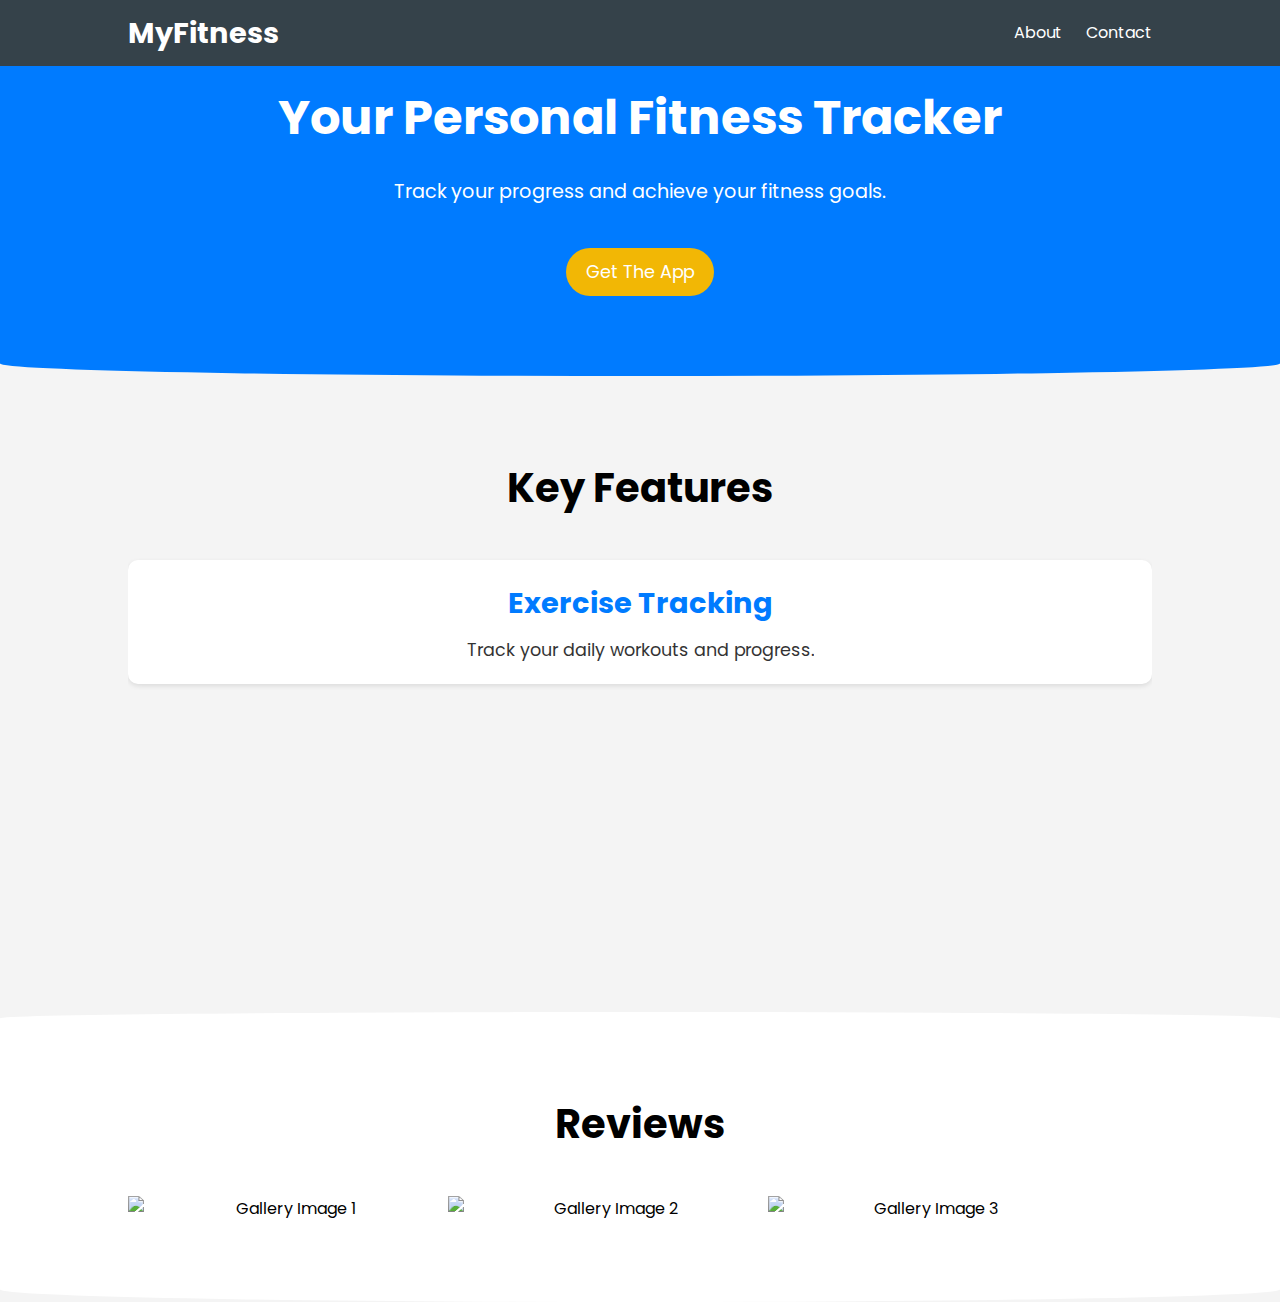
==== index.html @ ee6052d9 "commit" ====
<!DOCTYPE html>
<html lang="en">
  <head>
    <meta charset="UTF-8" />
    <meta name="viewport" content="width=device-width, initial-scale=1.0" />
    <title>MyFitness</title>
    <link rel="stylesheet" href="styles.css" />
    <link
      rel="icon"
      href="https://cdn-icons-png.flaticon.com/128/4439/4439074.png"
    />
    <meta
      name="description"
      content="Track your excercises, analyse your progress and monitor your health to the next level."
    />
    <meta
      name="keywords"
      content="fitness, health, track, calories, kcal, app, heart"
    />
    <meta property="og:title" content="MyFitness" />
    <meta property="og:type" content="website" />
    <meta
      property="og:description"
      content="Track your excercises, analyse your progress and monitor your health to the next level."
    />
  </head>
  <body>
    <header>
      <div class="container">
        <a href="#" style="text-decoration: none; color: white"
          ><h1>MyFitness</h1></a
        >
        <nav>
          <ul>
            <li><a href="#">About</a></li>
            <li><a href="#">Contact</a></li>
          </ul>
        </nav>
      </div>
    </header>

    <main>
      <section class="hero">
        <div class="container">
          <h2>Your Personal Fitness Tracker</h2>
          <p>Track your progress and achieve your fitness goals.</p>
          <a href="#" id="get-the-app" class="btn">Get The App</a>
        </div>
      </section>

      <section class="features">
        <div class="container">
          <h2>Key Features</h2>
          <div class="feature">
            <i class="fas fa-dumbbell"></i>
            <h3>Exercise Tracking</h3>
            <p>Track your daily workouts and progress.</p>
          </div>
          <div class="feature">
            <i class="fas fa-chart-line"></i>
            <h3>Progress Analytics</h3>
            <p>Analyze your fitness data and set new goals.</p>
          </div>
          <div class="feature">
            <i class="fas fa-heartbeat"></i>
            <h3>Health Monitoring</h3>
            <p>Monitor your heart rate and overall health.</p>
          </div>
        </div>
      </section>

      <section class="gallery">
        <div class="container">
          <h2>Reviews</h2>
          <div class="image-gallery-wrapper">
            <div class="image-gallery">
              <img
                src="https://d1eipm3vz40hy0.cloudfront.net/images/AMER/negativecustomerreviewaboutacompanyspoorcustomerservice.png"
                alt="Gallery Image 1"
              />
              <img
                src="https://d1eipm3vz40hy0.cloudfront.net/images/AMER/customerreviews3.png"
                alt="Gallery Image 2"
              />
              <img
                src="https://d1eipm3vz40hy0.cloudfront.net/images/AMER/negativecustomerreviewaboutacompanyspoorcustomerservice.png"
                alt="Gallery Image 3"
              />
            </div>
          </div>
        </div>
      </section>
    </main>

    <footer class="footer-container">
      <a href="#get-the-app" class="footer-btn">
        <img
          src="https://cdn-icons-png.flaticon.com/128/6411/6411705.png"
          alt="Dashboard Icon"
        />
        <span>Dashboard</span>
      </a>
      <a href="#get-the-app" class="footer-btn">
        <img
          src="https://cdn-icons-png.flaticon.com/128/4571/4571730.png"
          alt="Diary Icon"
        />
        <span>Diary</span>
      </a>
      <a href="#get-the-app" class="footer-btn">
        <img
          src="https://cdn-icons-png.flaticon.com/128/126/126472.png"
          alt="Settings Icon"
        />
        <span>Settings</span>
      </a>
    </footer>

    <script src="scripts.js"></script>
  </body>
</html>
---- styles.css ----
/* styles.css */
@import url("https://fonts.googleapis.com/css2?family=Poppins:ital,wght@0,100;0,200;0,300;0,400;0,500;0,600;0,700;0,800;0,900&display=swap");
/* Reset für margin und padding */
* {
  margin: 0;
  padding: 0;
  box-sizing: border-box;
  scroll-behavior: smooth;
  font-family: "Poppins";
}

/* Globale Stile */
body {
  font-family: Arial, sans-serif;
  line-height: 1.6;
  background-color: #f4f4f4;
  margin: 0;
}

.container {
  width: 80%;
  margin: 0 auto;
  overflow: hidden;
}

/* Top-Bar Styling */
header {
  position: fixed;
  top: 0;
  left: 0;
  width: 100%;
  background-color: #35424a;
  color: #ffffff;
  padding: 10px 0;
  z-index: 1000; /* Z-Index anpassen, um sicherzustellen, dass der Header über anderen Inhalten liegt */
}

header .container {
  width: 80%;
  margin: 0 auto;
  display: flex;
  justify-content: space-between;
  align-items: center;
}

header h1 {
  margin: 0;
  font-size: 1.8rem;
  font-weight: bold;
}

header nav ul {
  list-style-type: none;
  padding: 0;
  margin: 0;
}

header nav ul li {
  display: inline-block;
  margin-left: 20px;
}

header nav ul li a {
  text-decoration: none;
  color: #ffffff;
  transition: color 0.3s ease;
}

header nav ul li a:hover {
  color: #f2b705;
}

/* Hero Section */
.hero {
  margin-top: 0px; /* Platz für den fixierten Header einfügen */

  background-color: #007bff;
  color: #ffffff;
  text-align: center;
  padding: 80px 0;

  border-bottom-left-radius: 80% 20px;
  border-bottom-right-radius: 80% 20px;
}

.hero h2 {
  font-size: 3rem;
  margin-bottom: 20px;
}

.hero p {
  font-size: 1.2rem;
  margin-bottom: 40px;
}

.hero .btn {
  display: inline-block;
  background-color: #f2b705;
  color: #ffffff;
  font-size: 1.1rem;
  text-decoration: none;
  padding: 10px 20px;
  border-radius: 25px;
  transition: background-color 0.3s ease;
  animation: colorChange 4s ease-in-out infinite;
}

.hero .btn:hover {
  background-color: #d39e00;
}

@keyframes colorChange {
  0%,
  100% {
    background-color: #008000;
  }
  50% {
    background-color: #50c878;
  }
}

/* Features Section */
.features {
  text-align: center;
  padding: 80px 0;
}

.features h2 {
  font-size: 2.5rem;
  margin-bottom: 40px;
}

.features .feature {
  background-color: #ffffff;
  padding: 20px;
  border-radius: 10px;
  box-shadow: 0 2px 5px rgba(0, 0, 0, 0.1);
  transition: transform 0.3s ease;
}

.features .feature {
  opacity: 0; /* Anfangs unsichtbar machen */
  transform: translateY(50px); /* Verschieben nach unten für das Einfladen */
  transition: opacity 0.6s ease, transform 0.6s ease; /* Übergangseffekte */
}

.features .feature.active {
  opacity: 1; /* Sichtbar machen */
  transform: translateY(0); /* Zurücksetzen der Verschiebung */
}

.features .feature:hover {
  transform: translateY(-5px);
}

.features .feature i {
  font-size: 3rem;
  color: #007bff;
  margin-bottom: 20px;
  transition: transform 0.3s ease;
}

.features .feature:hover i {
  transform: scale(1.2);
}

.features .feature h3 {
  font-size: 1.8rem;
  margin-bottom: 10px;
  color: #007bff;
}

.features .feature p {
  font-size: 1.1rem;
  opacity: 0.8;
  transition: opacity 0.3s ease;
}

.features .feature:hover p {
  opacity: 1;
}
/* Gallery Section */
.gallery {
  text-align: center;
  background-color: #ffffff;
  padding: 80px 0;

  border-top-left-radius: 80% 10px;
  border-top-right-radius: 80% 10px;
  border-bottom-left-radius: 80% 20px;
  border-bottom-right-radius: 80% 20px;
}

.gallery h2 {
  font-size: 2.5rem;
  margin-bottom: 40px;
}

.image-gallery-wrapper {
  overflow: hidden;
  position: relative;
  margin: 0 auto;
  width: 100%;
  max-width: 100vw; /* Für volle Bildschirmbreite */
}

.image-gallery {
  display: flex;
  transition: transform 1s ease; /* Animationseffekt */
}

.image-gallery img {
  width: calc(100vw / 4); /* Jedes Bild nimmt 1/4 der Bildschirmbreite ein */
  flex-shrink: 0; /* Verhindert, dass Bilder kleiner als ihr Container werden */
}

/* Footer Styling */
footer {
  display: none;
}

/* Responsive Design */
@media (max-width: 768px) {
  .container {
    width: 90%;
  }

  header {
    padding: 10px;
  }

  header h1 {
    font-size: 1.5rem;
  }

  header nav ul li {
    margin-left: 10px;
  }

  .hero h2 {
    font-size: 2.5rem;
  }

  .hero p {
    font-size: 1rem;
  }

  .features .feature {
    margin-bottom: 30px;
  }

  .features .feature i {
    font-size: 2.5rem;
  }

  .features .feature h3 {
    font-size: 1.5rem;
  }

  .features .feature p {
    font-size: 1rem;
  }

  .image-gallery img {
    width: 100%;
    margin-bottom: 10vh;
  }

  /* Footer Styling */
  .footer-container {
    position: fixed;
    bottom: 0;
    left: 0;
    width: 100%;
    background-color: #007bff; /* Hintergrundfarbe des Footers */
    color: #ffffff; /* Textfarbe */
    padding: 20px 0;
    text-align: center;
    border-top-left-radius: 80% 20px; /* oberer linker Eckenradius */
    border-top-right-radius: 80% 20px; /* oberer rechter Eckenradius */
  }

  .footer-container::after {
    content: "";
    position: absolute;
    bottom: -20px; /* Höhe der abgeschrägten Kante anpassen */
    left: 0;
    width: 100%;
    height: 20px; /* Höhe der abgeschrägten Kante anpassen */
    background-color: #007bff; /* Gleiche Farbe wie der Footer-Hintergrund */
    clip-path: polygon(0% 100%, 50% 0%, 100% 100%);
  }

  .footer-container .footer-btn {
    background-color: transparent;
    border: none;
    cursor: pointer;
    color: #ffffff;
    display: flex;
    flex-direction: column;
    justify-content: center;
    align-items: center;
    margin-bottom: 10px;
    margin-right: 20px; /* optional: Abstand zwischen den Buttons */
  }

  .footer-container .footer-btn img {
    width: 40px;
    height: 40px;
    margin-bottom: 5px;
    gap: 5vw;
  }

  .footer-container .footer-btn span {
    font-size: 0.8rem; /* optional: Textgröße anpassen */
  }

  @media (max-width: 768px) {
    .footer-container {
      display: flex;
      background-color: #007bff;
      color: #ffffff;
      padding: 20px 0;
      justify-content: space-evenly;
      align-items: center;
      text-align: center;
      flex-wrap: wrap;
      position: fixed;
      bottom: 0;
      width: 100%;
    }

    .footer-container .footer-btn {
      background-color: transparent;
      border: none;
      cursor: pointer;
      color: #ffffff;
      display: flex;
      flex-direction: column;
      justify-content: center;
      align-items: center;
      margin-bottom: 10px;
      margin-right: 20px; /* optional: Abstand zwischen den Buttons */
      text-align: center;
    }

    .footer-btn.active {
      background-color: rgba(
        0,
        0,
        0,
        0.1
      ); /* Hellerer Schwarzton für den aktiven Zustand */
      border-radius: 20px;
      width: 35vw;
    }

    .footer-container .footer-btn img {
      width: 30px;
      height: 30px;
      margin-bottom: 5px;
    }

    .footer-container .footer-btn span {
      font-size: 0.8rem; /* optional: Textgröße anpassen */
      color: #000;
    }

    .footer-container {
      opacity: 0;
      position: fixed;
      bottom: 0;
      left: 0;
      width: 100%;
      background-color: #007bff;
      color: #ffffff;
      padding: 20px 0;
      text-align: center;
      border-top-left-radius: 80% 20px;
      border-top-right-radius: 80% 20px;
      transition: opacity 0.6s ease, transform 0.6s ease;
      transform: translateY(100%);
    }

    .footer-container.visible {
      opacity: 1;
      transform: translateY(0);
    }

    .footer-btn {
      text-decoration: none;
      color: #ffffff;
      display: flex;
      flex-direction: column;
      justify-content: center;
      align-items: center;
      margin-bottom: 10px;
      margin-right: 20px;
    }

    .footer-btn img {
      width: 40px;
      height: 40px;
      margin-bottom: 5px;
      gap: 5vw;
    }

    .footer-btn span {
      font-size: 0.8rem;
    }

    /* Entferne Textdekoration */
    .footer-btn {
      text-decoration: none;
    }

    .footer-btn:hover {
      text-decoration: none;
    }

    .footer-btn:active {
      background-color: transparent;
    }
  }
}
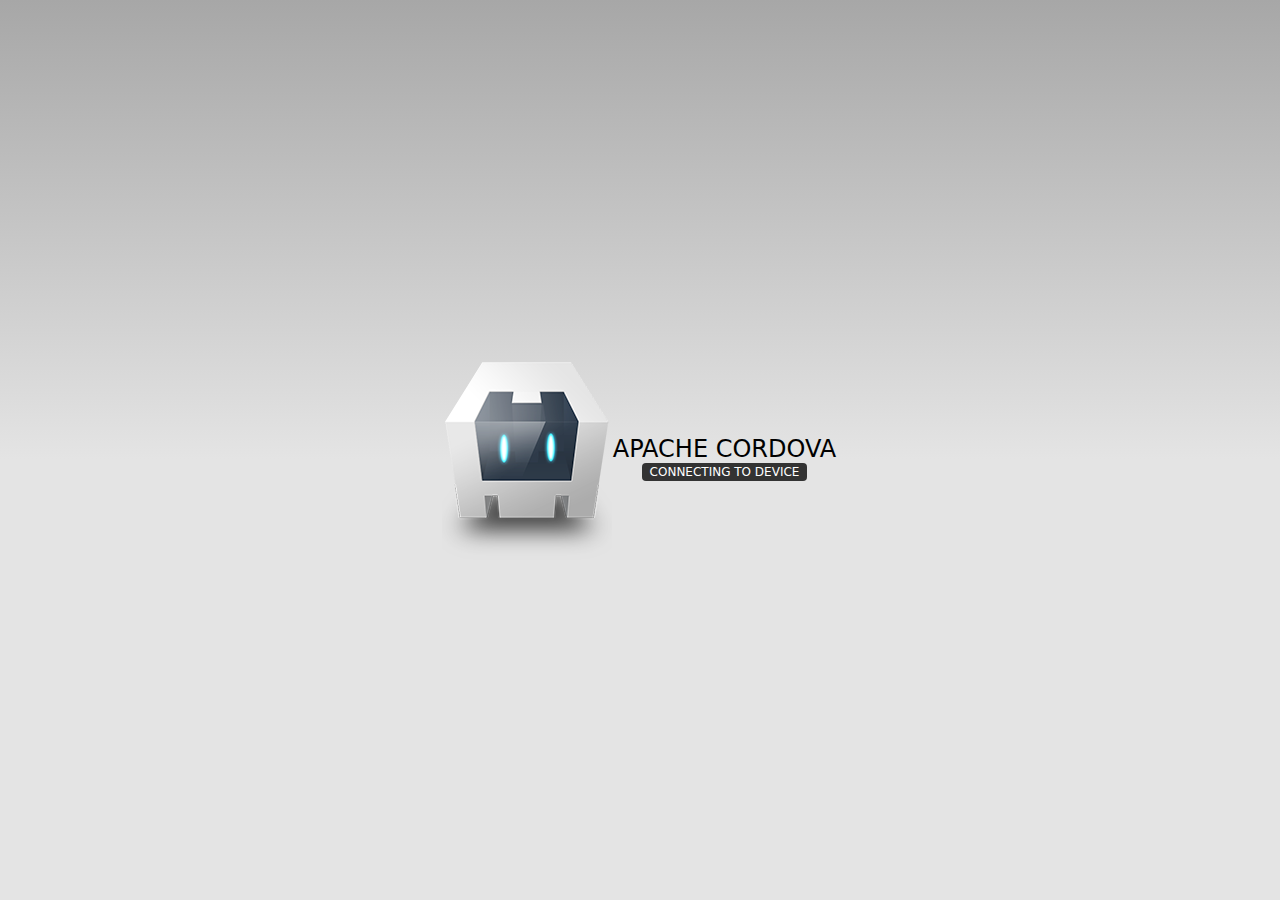
==== commit 06bf074b: "commit" ====
--- a/index.html
+++ b/index.html
@@ -1,121 +1,50 @@
 <!DOCTYPE html>
-<html lang="en">
-  <head>
-    <meta charset="UTF-8" />
-    <meta name="viewport" content="width=device-width, initial-scale=1.0" />
-    <title>MyFitness</title>
-    <link rel="stylesheet" href="styles.css" />
-    <link
-      rel="icon"
-      href="https://cdn-icons-png.flaticon.com/128/4439/4439074.png"
-    />
-    <meta
-      name="description"
-      content="Track your excercises, analyse your progress and monitor your health to the next level."
-    />
-    <meta
-      name="keywords"
-      content="fitness, health, track, calories, kcal, app, heart"
-    />
-    <meta property="og:title" content="MyFitness" />
-    <meta property="og:type" content="website" />
-    <meta
-      property="og:description"
-      content="Track your excercises, analyse your progress and monitor your health to the next level."
-    />
-  </head>
-  <body>
-    <header>
-      <div class="container">
-        <a href="#" style="text-decoration: none; color: white"
-          ><h1>MyFitness</h1></a
-        >
-        <nav>
-          <ul>
-            <li><a href="#">About</a></li>
-            <li><a href="#">Contact</a></li>
-          </ul>
-        </nav>
-      </div>
-    </header>
+<!--
+    Licensed to the Apache Software Foundation (ASF) under one
+    or more contributor license agreements.  See the NOTICE file
+    distributed with this work for additional information
+    regarding copyright ownership.  The ASF licenses this file
+    to you under the Apache License, Version 2.0 (the
+    "License"); you may not use this file except in compliance
+    with the License.  You may obtain a copy of the License at
 
-    <main>
-      <section class="hero">
-        <div class="container">
-          <h2>Your Personal Fitness Tracker</h2>
-          <p>Track your progress and achieve your fitness goals.</p>
-          <a href="#" id="get-the-app" class="btn">Get The App</a>
+    http://www.apache.org/licenses/LICENSE-2.0
+
+    Unless required by applicable law or agreed to in writing,
+    software distributed under the License is distributed on an
+    "AS IS" BASIS, WITHOUT WARRANTIES OR CONDITIONS OF ANY
+     KIND, either express or implied.  See the License for the
+    specific language governing permissions and limitations
+    under the License.
+-->
+<html>
+    <head>
+        <meta charset="utf-8">
+        <!--
+        Customize this policy to fit your own app's needs. For more guidance, please refer to the docs:
+            https://cordova.apache.org/docs/en/latest/
+        Some notes:
+            * https://ssl.gstatic.com is required only on Android and is needed for TalkBack to function properly
+            * Disables use of inline scripts in order to mitigate risk of XSS vulnerabilities. To change this:
+                * Enable inline JS: add 'unsafe-inline' to default-src
+        -->
+        <meta http-equiv="Content-Security-Policy" content="default-src 'self' data: https://ssl.gstatic.com 'unsafe-eval'; style-src 'self' 'unsafe-inline'; media-src *; img-src 'self' data: content:;">
+        <meta name="format-detection" content="telephone=no">
+        <meta name="msapplication-tap-highlight" content="no">
+        <meta name="viewport" content="initial-scale=1, width=device-width, viewport-fit=cover">
+        <meta name="color-scheme" content="light dark">
+        <link rel="stylesheet" href="css/index.css">
+        <title>Hello World</title>
+    </head>
+    <body>
+        <div class="app">
+            <h1>Apache Cordova</h1>
+            <div id="deviceready" class="blink">
+                <p class="event listening">Connecting to Device</p>
+                <p class="event received">Device is Ready</p>
+            </div>
         </div>
-      </section>
-
-      <section class="features">
-        <div class="container">
-          <h2>Key Features</h2>
-          <div class="feature">
-            <i class="fas fa-dumbbell"></i>
-            <h3>Exercise Tracking</h3>
-            <p>Track your daily workouts and progress.</p>
-          </div>
-          <div class="feature">
-            <i class="fas fa-chart-line"></i>
-            <h3>Progress Analytics</h3>
-            <p>Analyze your fitness data and set new goals.</p>
-          </div>
-          <div class="feature">
-            <i class="fas fa-heartbeat"></i>
-            <h3>Health Monitoring</h3>
-            <p>Monitor your heart rate and overall health.</p>
-          </div>
-        </div>
-      </section>
-
-      <section class="gallery">
-        <div class="container">
-          <h2>Reviews</h2>
-          <div class="image-gallery-wrapper">
-            <div class="image-gallery">
-              <img
-                src="https://d1eipm3vz40hy0.cloudfront.net/images/AMER/negativecustomerreviewaboutacompanyspoorcustomerservice.png"
-                alt="Gallery Image 1"
-              />
-              <img
-                src="https://d1eipm3vz40hy0.cloudfront.net/images/AMER/customerreviews3.png"
-                alt="Gallery Image 2"
-              />
-              <img
-                src="https://d1eipm3vz40hy0.cloudfront.net/images/AMER/negativecustomerreviewaboutacompanyspoorcustomerservice.png"
-                alt="Gallery Image 3"
-              />
-            </div>
-          </div>
-        </div>
-      </section>
-    </main>
-
-    <footer class="footer-container">
-      <a href="#get-the-app" class="footer-btn">
-        <img
-          src="https://cdn-icons-png.flaticon.com/128/6411/6411705.png"
-          alt="Dashboard Icon"
-        />
-        <span>Dashboard</span>
-      </a>
-      <a href="#get-the-app" class="footer-btn">
-        <img
-          src="https://cdn-icons-png.flaticon.com/128/4571/4571730.png"
-          alt="Diary Icon"
-        />
-        <span>Diary</span>
-      </a>
-      <a href="#get-the-app" class="footer-btn">
-        <img
-          src="https://cdn-icons-png.flaticon.com/128/126/126472.png"
-          alt="Settings Icon"
-        />
-        <span>Settings</span>
-      </a>
-    </footer>
-
-    <script src="scripts.js"></script>
-  </body>
+        <script src="cordova.js"></script>
+        <script src="js/index.js"></script>
+    </body>
 </html>
--- a/css/index.css
+++ b/css/index.css
@@ -0,0 +1,110 @@
+/*
+ * Licensed to the Apache Software Foundation (ASF) under one
+ * or more contributor license agreements.  See the NOTICE file
+ * distributed with this work for additional information
+ * regarding copyright ownership.  The ASF licenses this file
+ * to you under the Apache License, Version 2.0 (the
+ * "License"); you may not use this file except in compliance
+ * with the License.  You may obtain a copy of the License at
+ *
+ * http://www.apache.org/licenses/LICENSE-2.0
+ *
+ * Unless required by applicable law or agreed to in writing,
+ * software distributed under the License is distributed on an
+ * "AS IS" BASIS, WITHOUT WARRANTIES OR CONDITIONS OF ANY
+ * KIND, either express or implied.  See the License for the
+ * specific language governing permissions and limitations
+ * under the License.
+ */
+* {
+    -webkit-tap-highlight-color: rgba(0,0,0,0); /* make transparent link selection, adjust last value opacity 0 to 1.0 */
+}
+
+body {
+    -webkit-touch-callout: none;                /* prevent callout to copy image, etc when tap to hold */
+    -webkit-text-size-adjust: none;             /* prevent webkit from resizing text to fit */
+    -webkit-user-select: none;                  /* prevent copy paste, to allow, change 'none' to 'text' */
+    background-color:#E4E4E4;
+    background-image:linear-gradient(to bottom, #A7A7A7 0%, #E4E4E4 51%);
+    font-family: system-ui, -apple-system, -apple-system-font, 'Segoe UI', 'Roboto', sans-serif;
+    font-size:12px;
+    height:100vh;
+    margin:0px;
+    padding:0px;
+    /* Padding to avoid the "unsafe" areas behind notches in the screen */
+    padding: env(safe-area-inset-top, 0px) env(safe-area-inset-right, 0px) env(safe-area-inset-bottom, 0px) env(safe-area-inset-left, 0px);
+    text-transform:uppercase;
+    width:100%;
+}
+
+/* Portrait layout (default) */
+.app {
+    background:url(../img/logo.png) no-repeat center top; /* 170px x 200px */
+    position:absolute;             /* position in the center of the screen */
+    left:50%;
+    top:50%;
+    height:50px;                   /* text area height */
+    width:225px;                   /* text area width */
+    text-align:center;
+    padding:180px 0px 0px 0px;     /* image height is 200px (bottom 20px are overlapped with text) */
+    margin:-115px 0px 0px -112px;  /* offset vertical: half of image height and text area height */
+                                   /* offset horizontal: half of text area width */
+}
+
+/* Landscape layout (with min-width) */
+@media screen and (min-aspect-ratio: 1/1) and (min-width:400px) {
+    .app {
+        background-position:left center;
+        padding:75px 0px 75px 170px;  /* padding-top + padding-bottom + text area = image height */
+        margin:-90px 0px 0px -198px;  /* offset vertical: half of image height */
+                                      /* offset horizontal: half of image width and text area width */
+    }
+}
+
+h1 {
+    font-size:24px;
+    font-weight:normal;
+    margin:0px;
+    overflow:visible;
+    padding:0px;
+    text-align:center;
+}
+
+.event {
+    border-radius:4px;
+    color:#FFFFFF;
+    font-size:12px;
+    margin:0px 30px;
+    padding:2px 0px;
+}
+
+.event.listening {
+    background-color:#333333;
+    display:block;
+}
+
+.event.received {
+    background-color:#4B946A;
+    display:none;
+}
+
+#deviceready.ready .event.listening { display: none; }
+#deviceready.ready .event.received { display: block; }
+
+@keyframes fade {
+    from { opacity: 1.0; }
+    50% { opacity: 0.4; }
+    to { opacity: 1.0; }
+}
+
+.blink {
+    animation:fade 3000ms infinite;
+    -webkit-animation:fade 3000ms infinite;
+}
+
+
+@media screen and (prefers-color-scheme: dark) {
+    body {
+        background-image:linear-gradient(to bottom, #585858 0%, #1B1B1B 51%);
+    }
+}
